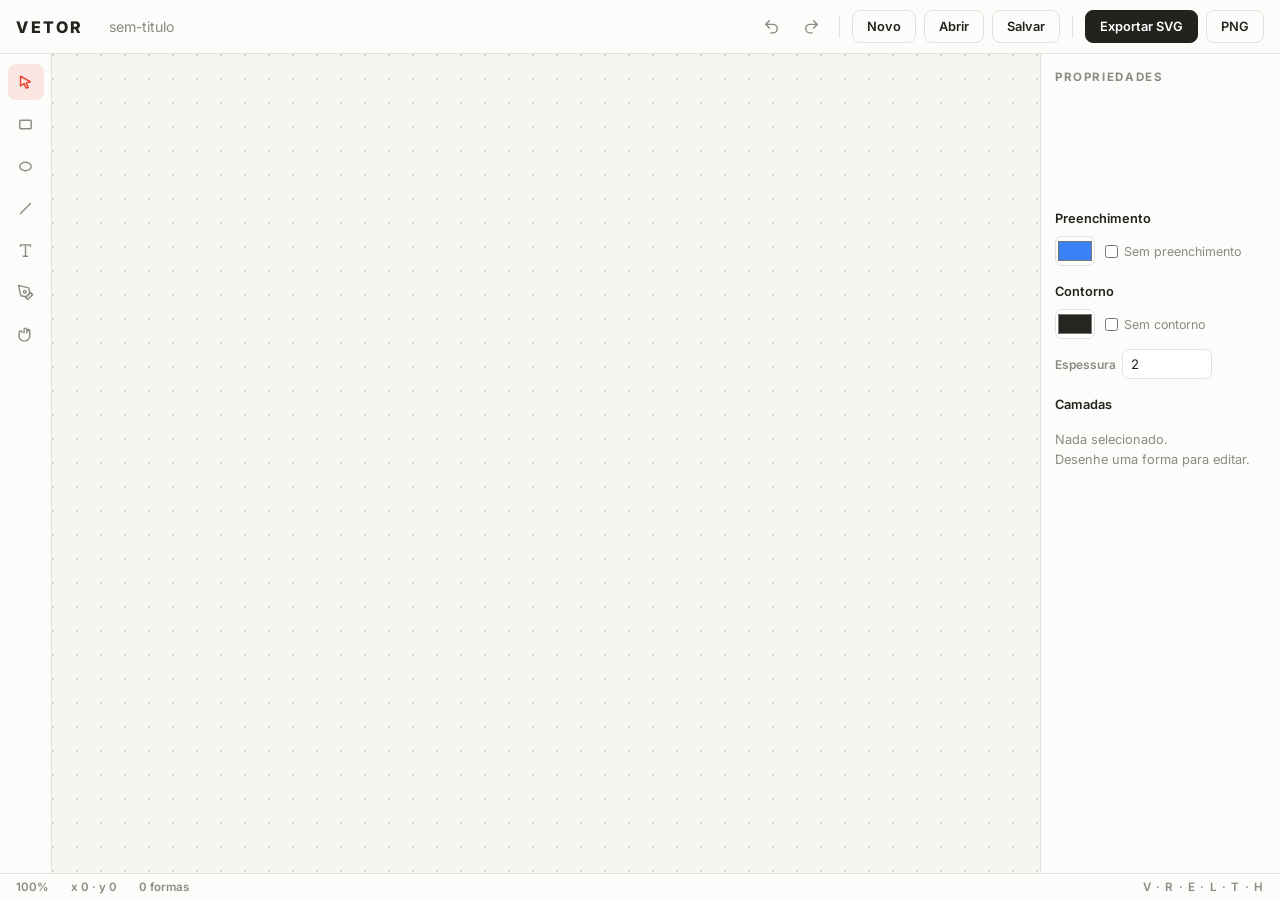
==== editor.html @ a3e9c53a "Vitrine no padrão ArtCraft + editor em editor.html - index.html vira showcase (HUD sticky 01/APP, ba" ====
<!DOCTYPE html>
<html lang="pt-BR">
<head>
    <meta charset="UTF-8">
    <meta name="viewport" content="width=device-width, initial-scale=1.0">
    <meta name="description" content="VETOR — Editor vetorial, direto no navegador. Formas, texto e cores em SVG, de graça.">
    <title>VETOR — Editor</title>
    <link href="https://fonts.googleapis.com/css2?family=Inter:wght@400;500;600;700;800&display=swap" rel="stylesheet">
    <link rel="icon" type="image/svg+xml" href="favicon.svg">
    <link rel="stylesheet" href="assets/css/styles.css">
</head>
<body>
    <header class="topbar">
        <a href="index.html" class="logo" id="logo_vetor" title="Voltar à vitrine">VETOR</a>
        <input type="text" id="nome_doc" class="nome-doc" value="sem-titulo" spellcheck="false" aria-label="Nome do arquivo">
        <div class="topbar-acoes">
            <button class="bt-ferr" id="bt_undo" title="Desfazer (Ctrl+Z)" aria-label="Desfazer">
                <svg viewBox="0 0 24 24" fill="none" stroke="currentColor" stroke-width="2" stroke-linecap="round" stroke-linejoin="round" aria-hidden="true"><path d="M9 14L4 9l5-5"/><path d="M4 9h10a6 6 0 0 1 0 12h-3"/></svg>
            </button>
            <button class="bt-ferr" id="bt_redo" title="Refazer (Ctrl+Y)" aria-label="Refazer">
                <svg viewBox="0 0 24 24" fill="none" stroke="currentColor" stroke-width="2" stroke-linecap="round" stroke-linejoin="round" aria-hidden="true"><path d="M15 14l5-5-5-5"/><path d="M20 9H10a6 6 0 0 0 0 12h3"/></svg>
            </button>
            <span class="sep"></span>
            <button class="bt-acao" id="bt_novo">Novo</button>
            <button class="bt-acao" id="bt_abrir">Abrir</button>
            <button class="bt-acao" id="bt_salvar">Salvar</button>
            <span class="sep"></span>
            <button class="bt-acao primario" id="bt_exportar_svg">Exportar SVG</button>
            <button class="bt-acao" id="bt_exportar_png">PNG</button>
        </div>
        <input type="file" id="abrir_arquivo" accept=".json,application/json" hidden>
    </header>

    <div class="corpo">
        <!-- Ferramentas -->
        <nav class="ferramentas" aria-label="Ferramentas de desenho">
            <button class="bt-ferr ativa" data-ferramenta="selecionar" title="Selecionar (V)">
                <svg viewBox="0 0 24 24" fill="none" stroke="currentColor" stroke-width="2" stroke-linejoin="round" aria-hidden="true"><path d="M5 3l14 8-6 1.5L16 19l-3 1-3-6.5L5 17V3z"/></svg>
            </button>
            <button class="bt-ferr" data-ferramenta="retangulo" title="Retângulo (R)">
                <svg viewBox="0 0 24 24" fill="none" stroke="currentColor" stroke-width="2" aria-hidden="true"><rect x="4" y="6" width="16" height="12" rx="1"/></svg>
            </button>
            <button class="bt-ferr" data-ferramenta="elipse" title="Elipse (E)">
                <svg viewBox="0 0 24 24" fill="none" stroke="currentColor" stroke-width="2" aria-hidden="true"><ellipse cx="12" cy="12" rx="8" ry="6"/></svg>
            </button>
            <button class="bt-ferr" data-ferramenta="linha" title="Linha (L)">
                <svg viewBox="0 0 24 24" fill="none" stroke="currentColor" stroke-width="2" stroke-linecap="round" aria-hidden="true"><path d="M5 19L19 5"/></svg>
            </button>
            <button class="bt-ferr" data-ferramenta="texto" title="Texto (T)">
                <svg viewBox="0 0 24 24" fill="none" stroke="currentColor" stroke-width="2" stroke-linecap="round" aria-hidden="true"><path d="M5 6V4h14v2M12 4v16M9 20h6"/></svg>
            </button>
            <button class="bt-ferr" data-ferramenta="caneta" title="Caneta (P) — cliques adicionam nós, Enter fecha, Esc cancela">
                <svg viewBox="0 0 24 24" fill="none" stroke="currentColor" stroke-width="2" stroke-linecap="round" stroke-linejoin="round" aria-hidden="true"><path d="M12 19l7-7 3 3-7 7-3-3z"/><path d="M18 13l-1.5-7.5L2 2l3.5 14.5L13 18l5-5z"/><circle cx="11" cy="11" r="2"/></svg>
            </button>
            <button class="bt-ferr" data-ferramenta="mao" title="Mover a tela (H) — ou arraste com o botão do meio">
                <svg viewBox="0 0 24 24" fill="none" stroke="currentColor" stroke-width="2" stroke-linecap="round" stroke-linejoin="round" aria-hidden="true"><path d="M18 11V7a2 2 0 0 0-4 0M10 10V5a2 2 0 1 1 4 0v5m0-2a2 2 0 0 1 4 0v6a7 7 0 0 1-7 7h-1a7 7 0 0 1-7-7V9a2 2 0 0 1 4 0"/></svg>
            </button>
        </nav>

        <!-- Área de desenho -->
        <div class="tela" id="tela">
            <svg id="mesa" xmlns="http://www.w3.org/2000/svg" aria-label="Mesa de desenho">
                <g id="conteudo"></g>
                <g id="overlay"></g>
            </svg>
        </div>

        <!-- Propriedades -->
        <aside class="painel" aria-label="Propriedades">
            <h2 class="painel-titulo">Propriedades</h2>

            <section class="painel-grupo" id="grp_posicao">
                <h3>Posição e tamanho</h3>
                <div class="grade2">
                    <label>X<input type="number" id="prop_x" step="1"></label>
                    <label>Y<input type="number" id="prop_y" step="1"></label>
                    <label>L<input type="number" id="prop_l" step="1" min="1"></label>
                    <label>A<input type="number" id="prop_a" step="1" min="1"></label>
                </div>
            </section>

            <section class="painel-grupo">
                <h3>Preenchimento</h3>
                <div class="cor-linha">
                    <input type="color" id="prop_fundo" value="#3b82f6" aria-label="Cor de preenchimento">
                    <label class="check"><input type="checkbox" id="prop_sem_fundo"> Sem preenchimento</label>
                </div>
            </section>

            <section class="painel-grupo">
                <h3>Contorno</h3>
                <div class="cor-linha">
                    <input type="color" id="prop_contorno" value="#26251f" aria-label="Cor do contorno">
                    <label class="check"><input type="checkbox" id="prop_sem_contorno"> Sem contorno</label>
                </div>
                <label class="mini">Espessura<input type="number" id="prop_espessura" value="2" min="0.5" step="0.5"></label>
            </section>

            <section class="painel-grupo" id="grp_texto" hidden>
                <h3>Texto</h3>
                <textarea id="prop_texto" rows="2" spellcheck="false" placeholder="Conteúdo do texto"></textarea>
                <label class="mini">Tamanho da fonte<input type="number" id="prop_fonte" value="24" min="4" step="1"></label>
            </section>

            <section class="painel-grupo">
                <h3>Camadas</h3>
                <ul class="camadas" id="lista_camadas"></ul>
                <div class="camadas-acoes" id="camadas_acoes" hidden>
                    <button class="bt-mini" data-ordem="fundo" title="Enviar para o fundo">⤓</button>
                    <button class="bt-mini" data-ordem="tras" title="Uma camada atrás">↓</button>
                    <button class="bt-mini" data-ordem="frente" title="Uma camada à frente">↑</button>
                    <button class="bt-mini" data-ordem="topo" title="Trazer para o topo">⤒</button>
                    <span class="sep2"></span>
                    <button class="bt-mini" id="bt_camada_visivel" title="Mostrar/ocultar">👁</button>
                    <button class="bt-mini" id="bt_camada_remover" title="Remover forma">🗑</button>
                </div>
            </section>

            <p class="painel-vazio" id="painel_vazio">Nada selecionado.<br>Desenhe uma forma para editar.</p>
        </aside>
    </div>

    <footer class="statusbar">
        <span id="st_zoom">100%</span>
        <span id="st_pos">x 0 · y 0</span>
        <span id="st_formas">0 formas</span>
        <span class="st-atalhos" title="Atalhos de ferramentas">V · R · E · L · T · H</span>
    </footer>

    <div class="toast" id="toast" role="status" aria-live="polite"></div>

    <script src="assets/js/editor.js"></script>
    <script src="assets/js/app.js"></script>
</body>
</html>
---- assets/css/styles.css ----
/* VETOR — estilos (light, minimalista, estilo VectorCraft) */
:root {
    --fundo: #f6f5f2;
    --painel: #fcfcfa;
    --borda: #e3e1db;
    --texto: #23221e;
    --texto-fraco: #8d8a82;
    --primario: #e8422d;
    --primario-suave: rgba(232, 66, 45, 0.12);
    --selecao: #2f7cf6;
    --sombra: 0 6px 24px rgba(35, 34, 30, 0.08);
    --fonte: 'Inter', system-ui, -apple-system, 'Segoe UI', Roboto, sans-serif;
}

* { margin: 0; padding: 0; box-sizing: border-box; }

body {
    font-family: var(--fonte);
    background: var(--fundo);
    color: var(--texto);
    overflow: hidden;
    height: 100vh;
    display: flex;
    flex-direction: column;
}

/* Topbar */
.topbar {
    display: flex;
    align-items: center;
    gap: 14px;
    padding: 10px 16px;
    background: var(--painel);
    border-bottom: 1px solid var(--borda);
}

.logo {
    font-weight: 800;
    letter-spacing: 0.16em;
    font-size: 1rem;
    color: var(--texto);
    text-decoration: none;
}

.nome-doc {
    font-family: var(--fonte);
    font-size: 0.88rem;
    color: var(--texto-fraco);
    background: transparent;
    border: 1px solid transparent;
    border-radius: 8px;
    padding: 6px 10px;
    width: 180px;
    transition: border-color 0.15s, color 0.15s;
}

.nome-doc:hover { border-color: var(--borda); }
.nome-doc:focus { outline: none; border-color: var(--selecao); color: var(--texto); }

.topbar-acoes {
    margin-left: auto;
    display: flex;
    align-items: center;
    gap: 8px;
}

.sep { width: 1px; height: 22px; background: var(--borda); margin: 0 4px; }

.bt-ferr {
    width: 32px;
    height: 32px;
    display: grid;
    place-items: center;
    background: transparent;
    border: 1px solid transparent;
    border-radius: 8px;
    color: var(--texto-fraco);
    cursor: pointer;
    transition: background 0.12s, color 0.12s;
}

.bt-ferr svg { width: 17px; height: 17px; }
.bt-ferr:hover { background: var(--fundo); color: var(--texto); }
.bt-ferr.ativa { background: var(--primario-suave); color: var(--primario); border-color: transparent; }

.bt-acao {
    font-family: var(--fonte);
    font-size: 0.8rem;
    font-weight: 600;
    padding: 8px 14px;
    background: transparent;
    border: 1px solid var(--borda);
    border-radius: 8px;
    color: var(--texto);
    cursor: pointer;
    transition: border-color 0.12s, background 0.12s;
}

.bt-acao:hover { border-color: var(--texto-fraco); }

.bt-acao.primario {
    background: var(--texto);
    border-color: var(--texto);
    color: #fff;
}

.bt-acao.primario:hover { background: #000; }

/* Corpo em 3 colunas */
.corpo {
    flex: 1;
    display: grid;
    grid-template-columns: 52px 1fr 240px;
    min-height: 0;
}

/* Trilho de ferramentas */
.ferramentas {
    background: var(--painel);
    border-right: 1px solid var(--borda);
    padding: 10px 8px;
    display: flex;
    flex-direction: column;
    gap: 6px;
    align-items: center;
}

.ferramentas .bt-ferr { width: 36px; height: 36px; }

/* Tela */
.tela {
    position: relative;
    overflow: hidden;
    background:
        radial-gradient(circle at 1px 1px, rgba(35, 34, 30, 0.14) 1px, transparent 0) 0 0/24px 24px,
        var(--fundo);
    cursor: default;
}

.tela.desenhando { cursor: crosshair; }
.tela.mao { cursor: grab; }
.tela.mao.arrastando { cursor: grabbing; }

#mesa {
    width: 100%;
    height: 100%;
    display: block;
    touch-action: none;
}

/* Painel de propriedades */
.painel {
    background: var(--painel);
    border-left: 1px solid var(--borda);
    padding: 16px 14px;
    overflow-y: auto;
}

.painel-titulo {
    font-size: 0.72rem;
    font-weight: 700;
    letter-spacing: 0.14em;
    text-transform: uppercase;
    color: var(--texto-fraco);
    margin-bottom: 16px;
}

.painel-grupo { margin-bottom: 18px; }

.painel-grupo h3 {
    font-size: 0.8rem;
    font-weight: 600;
    margin-bottom: 10px;
}

.grade2 {
    display: grid;
    grid-template-columns: 1fr 1fr;
    gap: 8px;
}

.grade2 label,
.mini {
    display: flex;
    align-items: center;
    gap: 6px;
    font-size: 0.75rem;
    font-weight: 600;
    color: var(--texto-fraco);
}

.grade2 input,
.mini input {
    font-family: var(--fonte);
    font-size: 0.82rem;
    color: var(--texto);
    background: #fff;
    border: 1px solid var(--borda);
    border-radius: 7px;
    padding: 6px 8px;
    width: 100%;
    outline: none;
}

.grade2 input:focus, .mini input:focus { border-color: var(--selecao); }

.cor-linha {
    display: flex;
    align-items: center;
    gap: 10px;
}

.cor-linha input[type="color"] {
    width: 40px;
    height: 30px;
    padding: 0;
    border: 1px solid var(--borda);
    border-radius: 7px;
    background: #fff;
    cursor: pointer;
}

.check {
    display: flex;
    align-items: center;
    gap: 6px;
    font-size: 0.78rem;
    color: var(--texto-fraco);
    cursor: pointer;
    white-space: nowrap;
}

.mini { margin-top: 10px; display: flex; }
.mini input { max-width: 90px; }

#prop_texto {
    font-family: var(--fonte);
    font-size: 0.85rem;
    width: 100%;
    border: 1px solid var(--borda);
    border-radius: 7px;
    padding: 8px;
    resize: vertical;
    outline: none;
    background: #fff;
    color: var(--texto);
}

#prop_texto:focus { border-color: var(--selecao); }

.painel-vazio {
    font-size: 0.8rem;
    color: var(--texto-fraco);
    line-height: 1.6;
}

/* Camadas */
.camadas {
    list-style: none;
    max-height: 220px;
    overflow-y: auto;
    border: 1px solid var(--borda);
    border-radius: 8px;
    background: #fff;
}

.camadas:empty { display: none; }

.camada {
    display: flex;
    align-items: center;
    gap: 8px;
    padding: 7px 10px;
    font-size: 0.8rem;
    cursor: pointer;
    border-bottom: 1px solid var(--borda);
    transition: background 0.1s;
}

.camada:last-child { border-bottom: none; }
.camada:hover { background: var(--fundo); }
.camada.ativa { background: var(--primario-suave); font-weight: 600; }

.camada-icone {
    width: 16px;
    height: 16px;
    flex: none;
    border-radius: 4px;
    border: 1px solid var(--borda);
}

.camada-nome {
    flex: 1;
    min-width: 0;
    overflow: hidden;
    text-overflow: ellipsis;
    white-space: nowrap;
}

.camada-olho {
    background: transparent;
    border: none;
    cursor: pointer;
    font-size: 0.8rem;
    opacity: 0.55;
    padding: 2px;
}

.camada-olho:hover { opacity: 1; }

.camada.oculta .camada-nome { opacity: 0.45; text-decoration: line-through; }

.camadas-acoes {
    display: flex;
    gap: 4px;
    align-items: center;
    margin-top: 8px;
}

.camadas-acoes[hidden] { display: none; }

.bt-mini {
    font-size: 0.8rem;
    width: 26px;
    height: 26px;
    display: grid;
    place-items: center;
    background: #fff;
    border: 1px solid var(--borda);
    border-radius: 6px;
    cursor: pointer;
    transition: border-color 0.12s, background 0.12s;
}

.bt-mini:hover { border-color: var(--texto-fraco); }

.sep2 { width: 1px; height: 18px; background: var(--borda); margin: 0 2px; }

/* Statusbar */
.statusbar {
    display: flex;
    gap: 22px;
    align-items: center;
    padding: 6px 16px;
    font-size: 0.72rem;
    font-weight: 600;
    color: var(--texto-fraco);
    background: var(--painel);
    border-top: 1px solid var(--borda);
}

.st-atalhos { margin-left: auto; letter-spacing: 0.1em; }

/* Toast */
.toast {
    position: fixed;
    bottom: 42px;
    left: 50%;
    transform: translateX(-50%) translateY(60px);
    background: var(--texto);
    color: #fff;
    font-size: 0.8rem;
    font-weight: 600;
    padding: 10px 18px;
    border-radius: 10px;
    opacity: 0;
    pointer-events: none;
    transition: transform 0.2s, opacity 0.2s;
    z-index: 100;
}

.toast.show { transform: translateX(-50%) translateY(0); opacity: 1; }

/* Responsivo */
@media (max-width: 860px) {
    .corpo { grid-template-columns: 52px 1fr; }
    .painel { display: none; }
}
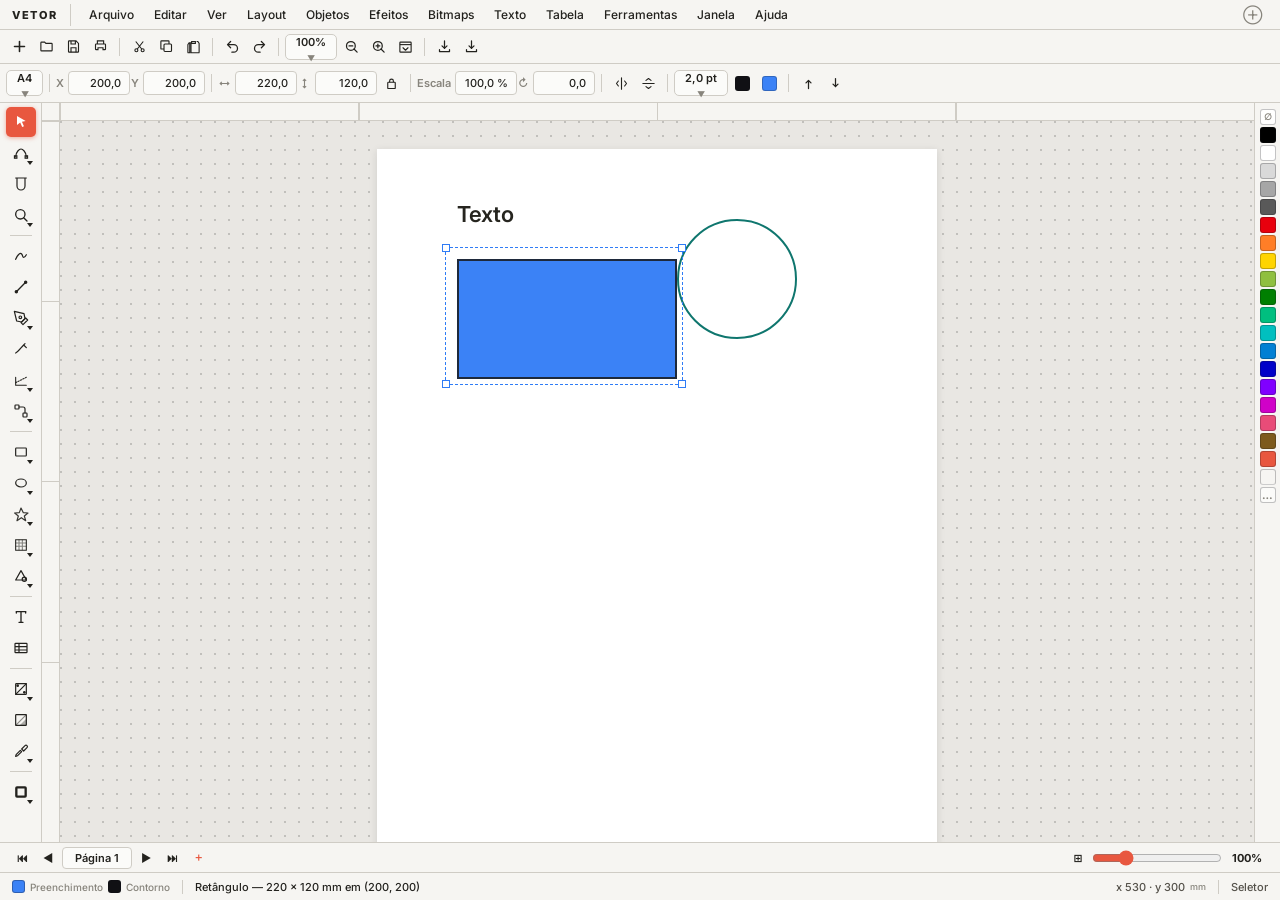
==== commit 8f42d9ee: "Editor com layout profissional estilo CorelDRAW (estático) - barra de menus completa (12 menus + qui" ====
--- a/editor.html
+++ b/editor.html
@@ -3,133 +3,187 @@
 <head>
     <meta charset="UTF-8">
     <meta name="viewport" content="width=device-width, initial-scale=1.0">
-    <meta name="description" content="VETOR — Editor vetorial, direto no navegador. Formas, texto e cores em SVG, de graça.">
+    <meta name="description" content="VETOR — Editor vetorial no navegador.">
     <title>VETOR — Editor</title>
     <link href="https://fonts.googleapis.com/css2?family=Inter:wght@400;500;600;700;800&display=swap" rel="stylesheet">
     <link rel="icon" type="image/svg+xml" href="favicon.svg">
     <link rel="stylesheet" href="assets/css/styles.css">
 </head>
 <body>
-    <header class="topbar">
-        <a href="index.html" class="logo" id="logo_vetor" title="Voltar à vitrine">VETOR</a>
-        <input type="text" id="nome_doc" class="nome-doc" value="sem-titulo" spellcheck="false" aria-label="Nome do arquivo">
-        <div class="topbar-acoes">
-            <button class="bt-ferr" id="bt_undo" title="Desfazer (Ctrl+Z)" aria-label="Desfazer">
-                <svg viewBox="0 0 24 24" fill="none" stroke="currentColor" stroke-width="2" stroke-linecap="round" stroke-linejoin="round" aria-hidden="true"><path d="M9 14L4 9l5-5"/><path d="M4 9h10a6 6 0 0 1 0 12h-3"/></svg>
-            </button>
-            <button class="bt-ferr" id="bt_redo" title="Refazer (Ctrl+Y)" aria-label="Refazer">
-                <svg viewBox="0 0 24 24" fill="none" stroke="currentColor" stroke-width="2" stroke-linecap="round" stroke-linejoin="round" aria-hidden="true"><path d="M15 14l5-5-5-5"/><path d="M20 9H10a6 6 0 0 0 0 12h3"/></svg>
-            </button>
-            <span class="sep"></span>
-            <button class="bt-acao" id="bt_novo">Novo</button>
-            <button class="bt-acao" id="bt_abrir">Abrir</button>
-            <button class="bt-acao" id="bt_salvar">Salvar</button>
-            <span class="sep"></span>
-            <button class="bt-acao primario" id="bt_exportar_svg">Exportar SVG</button>
-            <button class="bt-acao" id="bt_exportar_png">PNG</button>
-        </div>
-        <input type="file" id="abrir_arquivo" accept=".json,application/json" hidden>
-    </header>
 
-    <div class="corpo">
-        <!-- Ferramentas -->
-        <nav class="ferramentas" aria-label="Ferramentas de desenho">
-            <button class="bt-ferr ativa" data-ferramenta="selecionar" title="Selecionar (V)">
-                <svg viewBox="0 0 24 24" fill="none" stroke="currentColor" stroke-width="2" stroke-linejoin="round" aria-hidden="true"><path d="M5 3l14 8-6 1.5L16 19l-3 1-3-6.5L5 17V3z"/></svg>
-            </button>
-            <button class="bt-ferr" data-ferramenta="retangulo" title="Retângulo (R)">
-                <svg viewBox="0 0 24 24" fill="none" stroke="currentColor" stroke-width="2" aria-hidden="true"><rect x="4" y="6" width="16" height="12" rx="1"/></svg>
-            </button>
-            <button class="bt-ferr" data-ferramenta="elipse" title="Elipse (E)">
-                <svg viewBox="0 0 24 24" fill="none" stroke="currentColor" stroke-width="2" aria-hidden="true"><ellipse cx="12" cy="12" rx="8" ry="6"/></svg>
-            </button>
-            <button class="bt-ferr" data-ferramenta="linha" title="Linha (L)">
-                <svg viewBox="0 0 24 24" fill="none" stroke="currentColor" stroke-width="2" stroke-linecap="round" aria-hidden="true"><path d="M5 19L19 5"/></svg>
-            </button>
-            <button class="bt-ferr" data-ferramenta="texto" title="Texto (T)">
-                <svg viewBox="0 0 24 24" fill="none" stroke="currentColor" stroke-width="2" stroke-linecap="round" aria-hidden="true"><path d="M5 6V4h14v2M12 4v16M9 20h6"/></svg>
-            </button>
-            <button class="bt-ferr" data-ferramenta="caneta" title="Caneta (P) — cliques adicionam nós, Enter fecha, Esc cancela">
-                <svg viewBox="0 0 24 24" fill="none" stroke="currentColor" stroke-width="2" stroke-linecap="round" stroke-linejoin="round" aria-hidden="true"><path d="M12 19l7-7 3 3-7 7-3-3z"/><path d="M18 13l-1.5-7.5L2 2l3.5 14.5L13 18l5-5z"/><circle cx="11" cy="11" r="2"/></svg>
-            </button>
-            <button class="bt-ferr" data-ferramenta="mao" title="Mover a tela (H) — ou arraste com o botão do meio">
-                <svg viewBox="0 0 24 24" fill="none" stroke="currentColor" stroke-width="2" stroke-linecap="round" stroke-linejoin="round" aria-hidden="true"><path d="M18 11V7a2 2 0 0 0-4 0M10 10V5a2 2 0 1 1 4 0v5m0-2a2 2 0 0 1 4 0v6a7 7 0 0 1-7 7h-1a7 7 0 0 1-7-7V9a2 2 0 0 1 4 0"/></svg>
-            </button>
-        </nav>
+    <!-- ══════════ BARRA DE MENUS ══════════ -->
+    <nav class="barra-menus" role="menubar" aria-label="Menu principal">
+        <a class="marca-mini" href="index.html" title="Voltar à vitrine">VETOR</a>
+        <span class="menu-item">Arquivo</span>
+        <span class="menu-item">Editar</span>
+        <span class="menu-item">Ver</span>
+        <span class="menu-item">Layout</span>
+        <span class="menu-item">Objetos</span>
+        <span class="menu-item">Efeitos</span>
+        <span class="menu-item">Bitmaps</span>
+        <span class="menu-item">Texto</span>
+        <span class="menu-item">Tabela</span>
+        <span class="menu-item">Ferramentas</span>
+        <span class="menu-item">Janela</span>
+        <span class="menu-item">Ajuda</span>
+        <span class="menu-item atalho-global" title="Quick start">⊕</span>
+    </nav>
 
-        <!-- Área de desenho -->
-        <div class="tela" id="tela">
-            <svg id="mesa" xmlns="http://www.w3.org/2000/svg" aria-label="Mesa de desenho">
-                <g id="conteudo"></g>
-                <g id="overlay"></g>
-            </svg>
+    <!-- ══════════ BARRA PADRÃO + BARRA DE PROPRIEDADES ══════════ -->
+    <div class="barras-superiores">
+        <!-- Barra padrão -->
+        <div class="toolbar" role="toolbar" aria-label="Barra padrão">
+            <button class="tb" title="Novo (Ctrl+N)"><svg viewBox="0 0 24 24"><path d="M12 4v16M4 12h16" stroke="currentColor" stroke-width="2.5" fill="none" stroke-linecap="round"/></svg></button>
+            <button class="tb" title="Abrir (Ctrl+O)"><svg viewBox="0 0 24 24" fill="none" stroke="currentColor" stroke-width="1.8"><path d="M3 6a1 1 0 0 1 1-1h5l2 2h9a1 1 0 0 1 1 1v10a1 1 0 0 1-1 1H4a1 1 0 0 1-1-1V6z"/></svg></button>
+            <button class="tb" title="Salvar (Ctrl+S)"><svg viewBox="0 0 24 24" fill="none" stroke="currentColor" stroke-width="1.8"><path d="M5 3h11l4 4v13a1 1 0 0 1-1 1H5a1 1 0 0 1-1-1V4a1 1 0 0 1 1-1z"/><path d="M8 3v5h7V3M8 21v-7h8v7"/></svg></button>
+            <button class="tb" title="Imprimir (Ctrl+P)"><svg viewBox="0 0 24 24" fill="none" stroke="currentColor" stroke-width="1.8"><path d="M7 8V3h10v5M5 8h14a1 1 0 0 1 1 1v7a1 1 0 0 1-1 1h-3v-3H8v3H5a1 1 0 0 1-1-1V9a1 1 0 0 1 1-1z"/></svg></button>
+            <span class="tb-sep"></span>
+            <button class="tb" title="Recortar (Ctrl+X)"><svg viewBox="0 0 24 24" fill="none" stroke="currentColor" stroke-width="1.8"><circle cx="7" cy="18" r="2.4"/><circle cx="17" cy="18" r="2.4"/><path d="M8.5 16L18 4M15.5 16L6 4"/></svg></button>
+            <button class="tb" title="Copiar (Ctrl+C)"><svg viewBox="0 0 24 24" fill="none" stroke="currentColor" stroke-width="1.8"><rect x="8" y="8" width="12" height="12" rx="1.5"/><path d="M16 8V4a1 1 0 0 0-1-1H4a1 1 0 0 0-1 1v11a1 1 0 0 0 1 1h4"/></svg></button>
+            <button class="tb" title="Colar (Ctrl+V)"><svg viewBox="0 0 24 24" fill="none" stroke="currentColor" stroke-width="1.8"><path d="M9 4h6v3H9zM6 6h2v16h12a1 1 0 0 0 1-1V7l-2-3h-2M6 6v16H4a1 1 0 0 1-1-1V9l2-3z"/></svg></button>
+            <span class="tb-sep"></span>
+            <button class="tb" title="Desfazer (Ctrl+Z)"><svg viewBox="0 0 24 24" fill="none" stroke="currentColor" stroke-width="2" stroke-linecap="round" stroke-linejoin="round"><path d="M9 14L4 9l5-5M4 9h10a6 6 0 0 1 0 12h-3"/></svg></button>
+            <button class="tb" title="Refazer (Ctrl+Y)"><svg viewBox="0 0 24 24" fill="none" stroke="currentColor" stroke-width="2" stroke-linecap="round" stroke-linejoin="round"><path d="M15 14l5-5-5-5M20 9H10a6 6 0 0 0 0 12h3"/></svg></button>
+            <span class="tb-sep"></span>
+            <button class="tb tb-larga" title="Nível de zoom">100% <small>▼</small></button>
+            <button class="tb" title="Reduzir"><svg viewBox="0 0 24 24" fill="none" stroke="currentColor" stroke-width="2" stroke-linecap="round"><circle cx="11" cy="11" r="7"/><path d="M21 21l-5-5M8 11h6"/></svg></button>
+            <button class="tb" title="Ampliar"><svg viewBox="0 0 24 24" fill="none" stroke="currentColor" stroke-width="2" stroke-linecap="round"><circle cx="11" cy="11" r="7"/><path d="M21 21l-5-5M8 11h6M11 8v6"/></svg></button>
+            <button class="tb" title="Ajustar página na tela"><svg viewBox="0 0 24 24" fill="none" stroke="currentColor" stroke-width="1.8"><rect x="3" y="5" width="18" height="16" rx="1"/><path d="M3 9h18"/><path d="M8 14l4 4 4-4" stroke-linecap="round" stroke-linejoin="round"/></svg></button>
+            <span class="tb-sep"></span>
+            <button class="tb" title="Importar"><svg viewBox="0 0 24 24" fill="none" stroke="currentColor" stroke-width="2" stroke-linecap="round" stroke-linejoin="round"><path d="M12 3v12m0 0l-4-4m4 4l4-4M4 17v3h16v-3"/></svg></button>
+            <button class="tb" title="Exportar"><svg viewBox="0 0 24 24" fill="none" stroke="currentColor" stroke-width="2" stroke-linecap="round" stroke-linejoin="round"><path d="M12 15V3m0 12l-4-4m4 4l4-4M4 17v3h16v-3"/></svg></button>
         </div>
 
-        <!-- Propriedades -->
-        <aside class="painel" aria-label="Propriedades">
-            <h2 class="painel-titulo">Propriedades</h2>
-
-            <section class="painel-grupo" id="grp_posicao">
-                <h3>Posição e tamanho</h3>
-                <div class="grade2">
-                    <label>X<input type="number" id="prop_x" step="1"></label>
-                    <label>Y<input type="number" id="prop_y" step="1"></label>
-                    <label>L<input type="number" id="prop_l" step="1" min="1"></label>
-                    <label>A<input type="number" id="prop_a" step="1" min="1"></label>
-                </div>
-            </section>
-
-            <section class="painel-grupo">
-                <h3>Preenchimento</h3>
-                <div class="cor-linha">
-                    <input type="color" id="prop_fundo" value="#3b82f6" aria-label="Cor de preenchimento">
-                    <label class="check"><input type="checkbox" id="prop_sem_fundo"> Sem preenchimento</label>
-                </div>
-            </section>
-
-            <section class="painel-grupo">
-                <h3>Contorno</h3>
-                <div class="cor-linha">
-                    <input type="color" id="prop_contorno" value="#26251f" aria-label="Cor do contorno">
-                    <label class="check"><input type="checkbox" id="prop_sem_contorno"> Sem contorno</label>
-                </div>
-                <label class="mini">Espessura<input type="number" id="prop_espessura" value="2" min="0.5" step="0.5"></label>
-            </section>
-
-            <section class="painel-grupo" id="grp_texto" hidden>
-                <h3>Texto</h3>
-                <textarea id="prop_texto" rows="2" spellcheck="false" placeholder="Conteúdo do texto"></textarea>
-                <label class="mini">Tamanho da fonte<input type="number" id="prop_fonte" value="24" min="4" step="1"></label>
-            </section>
-
-            <section class="painel-grupo">
-                <h3>Camadas</h3>
-                <ul class="camadas" id="lista_camadas"></ul>
-                <div class="camadas-acoes" id="camadas_acoes" hidden>
-                    <button class="bt-mini" data-ordem="fundo" title="Enviar para o fundo">⤓</button>
-                    <button class="bt-mini" data-ordem="tras" title="Uma camada atrás">↓</button>
-                    <button class="bt-mini" data-ordem="frente" title="Uma camada à frente">↑</button>
-                    <button class="bt-mini" data-ordem="topo" title="Trazer para o topo">⤒</button>
-                    <span class="sep2"></span>
-                    <button class="bt-mini" id="bt_camada_visivel" title="Mostrar/ocultar">👁</button>
-                    <button class="bt-mini" id="bt_camada_remover" title="Remover forma">🗑</button>
-                </div>
-            </section>
-
-            <p class="painel-vazio" id="painel_vazio">Nada selecionado.<br>Desenhe uma forma para editar.</p>
-        </aside>
+        <!-- Barra de propriedades (ferramenta Seletor) -->
+        <div class="toolbar propriedades" role="toolbar" aria-label="Barra de propriedades">
+            <button class="tb tb-larga" title="Tamanho da página">A4 <small>▼</small></button>
+            <span class="tb-sep"></span>
+            <label class="tb-campo" title="Posição X">X <input type="text" value="200,0" tabindex="-1"></label>
+            <label class="tb-campo" title="Posição Y">Y <input type="text" value="200,0" tabindex="-1"></label>
+            <span class="tb-sep"></span>
+            <label class="tb-campo" title="Largura"><svg class="mini-ico" viewBox="0 0 24 24" fill="none" stroke="currentColor" stroke-width="2"><path d="M4 12h16M7 9l-3 3 3 3M17 9l3 3-3 3"/></svg> <input type="text" value="220,0" tabindex="-1"></label>
+            <label class="tb-campo" title="Altura"><svg class="mini-ico" viewBox="0 0 24 24" fill="none" stroke="currentColor" stroke-width="2"><path d="M12 4v16M9 7l3-3 3 3M9 17l3 3 3-3"/></svg> <input type="text" value="120,0" tabindex="-1"></label>
+            <button class="tb" title="Travar proporção"><svg viewBox="0 0 24 24" fill="none" stroke="currentColor" stroke-width="1.8"><rect x="6" y="10" width="12" height="10" rx="1"/><path d="M9 10V8a3 3 0 0 1 6 0v2"/></svg></button>
+            <span class="tb-sep"></span>
+            <label class="tb-campo" title="Escala">Escala <input type="text" value="100,0 %" tabindex="-1"></label>
+            <label class="tb-campo" title="Rotação">↻ <input type="text" value="0,0" tabindex="-1"></label>
+            <span class="tb-sep"></span>
+            <button class="tb" title="Espelhar horizontalmente"><svg viewBox="0 0 24 24" fill="none" stroke="currentColor" stroke-width="1.8"><path d="M12 3v18" stroke-linecap="round"/><path d="M7 8L4 12l3 4M17 8l3 4-3 4" stroke-linecap="round" stroke-linejoin="round"/></svg></button>
+            <button class="tb" title="Espelhar verticalmente"><svg viewBox="0 0 24 24" fill="none" stroke="currentColor" stroke-width="1.8" style="transform:rotate(90deg)"><path d="M12 3v18" stroke-linecap="round"/><path d="M7 8L4 12l3 4M17 8l3 4-3 4" stroke-linecap="round" stroke-linejoin="round"/></svg></button>
+            <span class="tb-sep"></span>
+            <button class="tb tb-larga" title="Espessura do contorno">2,0 pt <small>▼</small></button>
+            <button class="tb" title="Cor do contorno"><span class="swatch" style="background:#101014"></span></button>
+            <button class="tb" title="Cor de preenchimento"><span class="swatch" style="background:#3b82f6"></span></button>
+            <span class="tb-sep"></span>
+            <button class="tb" title="Enviar para frente"><svg viewBox="0 0 24 24" fill="none" stroke="currentColor" stroke-width="2" stroke-linecap="round"><path d="M12 20V7m0 0l-4 4m4-4l4 4"/></svg></button>
+            <button class="tb" title="Enviar para trás"><svg viewBox="0 0 24 24" fill="none" stroke="currentColor" stroke-width="2" stroke-linecap="round"><path d="M12 4v13m0 0l-4-4m4 4l4-4"/></svg></button>
+        </div>
     </div>
 
-    <footer class="statusbar">
-        <span id="st_zoom">100%</span>
-        <span id="st_pos">x 0 · y 0</span>
-        <span id="st_formas">0 formas</span>
-        <span class="st-atalhos" title="Atalhos de ferramentas">V · R · E · L · T · H</span>
-    </footer>
+    <!-- ══════════ CORPO: TOOLBOX / SUPERFÍCIE / PALETA ══════════ -->
+    <div class="corpo-corel">
 
-    <div class="toast" id="toast" role="status" aria-live="polite"></div>
+        <!-- Toolbox vertical -->
+        <div class="toolbox" role="toolbar" aria-label="Caixa de ferramentas">
+            <button class="tx ativa" title="Seletor (V)"><svg viewBox="0 0 24 24" fill="currentColor"><path d="M6 3l13 7.5-5.6 1.2 3 6.6-2.6 1.2-3-6.7L6 16.6z"/></svg></button>
+            <button class="tx" title="Forma (F10) — editar nós"><svg viewBox="0 0 24 24" fill="none" stroke="currentColor" stroke-width="1.8"><path d="M4 18C4 10 10 6 12 6s8 4 8 12" stroke-linecap="round"/><rect x="2.2" y="16.2" width="3.6" height="3.6"/><rect x="18.2" y="16.2" width="3.6" height="3.6"/></svg><i class="fly"></i></button>
+            <button class="tx" title="Cortar (C)"><svg viewBox="0 0 24 24" fill="none" stroke="currentColor" stroke-width="1.8"><path d="M6 3v12a6 6 0 0 0 12 0V3M4 3h8M12 3h8" stroke-linecap="round"/></svg></button>
+            <button class="tx" title="Zoom (Z)"><svg viewBox="0 0 24 24" fill="none" stroke="currentColor" stroke-width="2" stroke-linecap="round"><circle cx="11" cy="11" r="7"/><path d="M21 21l-5-5"/></svg><i class="fly"></i></button>
+            <span class="tx-sep"></span>
+            <button class="tx" title="Mão livre"><svg viewBox="0 0 24 24" fill="none" stroke="currentColor" stroke-width="1.8"><path d="M4 17c3-8 7-10 9-8s1 5 3 5 3-2 4-4" stroke-linecap="round"/></svg></button>
+            <button class="tx" title="Linha de 2 pontos"><svg viewBox="0 0 24 24" stroke="currentColor" stroke-width="2" stroke-linecap="round"><path d="M5 19L19 5"/><circle cx="5" cy="19" r="1.6" fill="currentColor"/><circle cx="19" cy="5" r="1.6" fill="currentColor"/></svg></button>
+            <button class="tx" title="Caneta Bézier"><svg viewBox="0 0 24 24" fill="none" stroke="currentColor" stroke-width="1.8" stroke-linecap="round" stroke-linejoin="round"><path d="M12 19l7-7 3 3-7 7z"/><path d="M18 13l-1.5-7.5L2 2l3.5 14.5L13 18z"/><circle cx="11" cy="11" r="2"/></svg><i class="fly"></i></button>
+            <button class="tx" title="Mídia artística"><svg viewBox="0 0 24 24" fill="none" stroke="currentColor" stroke-width="1.8" stroke-linecap="round"><path d="M4 18c4-2 8-8 12-12m0 0l4 4M16 6l2-2"/></svg></button>
+            <button class="tx" title="Cotas"><svg viewBox="0 0 24 24" fill="none" stroke="currentColor" stroke-width="1.6" stroke-linecap="round"><path d="M4 8v12h16"/><path d="M4 16l16-8" stroke-dasharray="2 2"/></svg><i class="fly"></i></button>
+            <button class="tx" title="Conectores"><svg viewBox="0 0 24 24" fill="none" stroke="currentColor" stroke-width="1.8"><rect x="3" y="3" width="6" height="6" rx="1"/><rect x="15" y="15" width="6" height="6" rx="1"/><path d="M9 6h6a3 3 0 0 1 3 3v6" stroke-linecap="round"/></svg><i class="fly"></i></button>
+            <span class="tx-sep"></span>
+            <button class="tx" title="Retângulo (F6)"><svg viewBox="0 0 24 24" fill="none" stroke="currentColor" stroke-width="1.8"><rect x="4" y="6" width="16" height="12" rx="1"/></svg><i class="fly"></i></button>
+            <button class="tx" title="Elipse (F7)"><svg viewBox="0 0 24 24" fill="none" stroke="currentColor" stroke-width="1.8"><ellipse cx="12" cy="12" rx="8" ry="6"/></svg><i class="fly"></i></button>
+            <button class="tx" title="Polígono (Y)"><svg viewBox="0 0 24 24" fill="none" stroke="currentColor" stroke-width="1.8" stroke-linejoin="round"><path d="M12 3l3.5 7 7 .5-5.5 4.5 2 7-6.5-4.5L6 22l2-7-5.5-4.5 7-.5z" opacity=".9"/></svg><i class="fly"></i></button>
+            <button class="tx" title="Grade (A)"><svg viewBox="0 0 24 24" fill="none" stroke="currentColor" stroke-width="1.6"><path d="M4 4h16v16H4z"/><path d="M4 9h16M4 14h16M9 4v16M14 4v16" opacity=".55"/></svg><i class="fly"></i></button>
+            <button class="tx" title="Formas básicas"><svg viewBox="0 0 24 24" fill="none" stroke="currentColor" stroke-width="1.8" stroke-linejoin="round"><path d="M4 18L12 4l8 14z"/><circle cx="17" cy="17" r="3.2"/></svg><i class="fly"></i></button>
+            <span class="tx-sep"></span>
+            <button class="tx" title="Texto (F8)"><svg viewBox="0 0 24 24" fill="none" stroke="currentColor" stroke-width="2" stroke-linecap="round"><path d="M5 6V4h14v2M12 4v16M9 20h6"/></svg></button>
+            <button class="tx" title="Tabela"><svg viewBox="0 0 24 24" fill="none" stroke="currentColor" stroke-width="1.8"><rect x="3" y="5" width="18" height="14" rx="1"/><path d="M3 10h18M3 15h18M9 5v14"/></svg></button>
+            <span class="tx-sep"></span>
+            <button class="tx" title="Preenchimento interativo (G)"><svg viewBox="0 0 24 24" fill="none" stroke="currentColor" stroke-width="1.8"><rect x="4" y="4" width="16" height="16" rx="1"/><path d="M4 20L20 4" stroke-linecap="round"/><circle cx="17" cy="17" r="2" fill="currentColor" stroke="none"/><circle cx="7" cy="7" r="2" fill="currentColor" stroke="none"/></svg><i class="fly"></i></button>
+            <button class="tx" title="Transparência interativa"><svg viewBox="0 0 24 24" fill="none" stroke="currentColor" stroke-width="1.8"><rect x="4" y="4" width="16" height="16" rx="1"/><path d="M4 20L20 4" stroke-linecap="round" opacity=".5"/><path d="M10 20l10-10v10z" fill="currentColor" opacity=".35" stroke="none"/></svg></button>
+            <button class="tx" title="Conta-gotas (I)"><svg viewBox="0 0 24 24" fill="none" stroke="currentColor" stroke-width="1.8" stroke-linecap="round" stroke-linejoin="round"><path d="M13 9l3 3 5-5a2.1 2.1 0 0 0-3-3l-5 5z"/><path d="M11 11l-6 6a2 2 0 0 0-.5.9L4 20l2.1-.5a2 2 0 0 0 .9-.5l6-6z"/></svg><i class="fly"></i></button>
+            <span class="tx-sep"></span>
+            <button class="tx" title="Contorno (F12)"><svg viewBox="0 0 24 24" fill="none" stroke="currentColor" stroke-width="1.8"><rect x="5" y="5" width="14" height="14" rx="1" stroke-width="3.5"/></svg><i class="fly"></i></button>
+        </div>
 
-    <script src="assets/js/editor.js"></script>
-    <script src="assets/js/app.js"></script>
+        <!-- Superfície com réguas e página -->
+        <div class="superficie">
+            <div class="canto-regua"></div>
+            <div class="regua regua-h"></div>
+            <div class="regua regua-v"></div>
+            <div class="cena">
+                <div class="papel">
+                    <div class="lp" style="left:80px;top:110px;width:220px;height:120px;background:#3b82f6;border:2px solid #1e293b"></div>
+                    <div class="lp" style="left:300px;top:70px;width:120px;height:120px;background:transparent;border:2px solid #0f766e;border-radius:50%"></div>
+                    <span class="lp" style="left:80px;top:52px;font:600 22px Inter;color:#26251f">Texto</span>
+                    <div class="marcador-selecao">
+                        <span class="ms-a" style="left:-4px;top:-4px"></span><span class="ms-a" style="right:-4px;top:-4px"></span>
+                        <span class="ms-a" style="left:-4px;bottom:-4px"></span><span class="ms-a" style="right:-4px;bottom:-4px"></span>
+                    </div>
+                </div>
+            </div>
+        </div>
+
+        <!-- Paleta de cores vertical -->
+        <div class="paleta" role="toolbar" aria-label="Paleta de cores">
+            <button class="pc pc-none" title="Sem cor"><s>∅</s></button>
+            <button class="pc" style="background:#000" title="Preto"></button>
+            <button class="pc" style="background:#fff" title="Branco"></button>
+            <button class="pc" style="background:#d9d9d9" title="10% preto"></button>
+            <button class="pc" style="background:#a6a6a6" title="30% preto"></button>
+            <button class="pc" style="background:#595959" title="60% preto"></button>
+            <button class="pc" style="background:#e8000d" title="Vermelho"></button>
+            <button class="pc" style="background:#ff7e27" title="Laranja"></button>
+            <button class="pc" style="background:#ffd400" title="Amarelo"></button>
+            <button class="pc" style="background:#8fbf3f" title="Amarelo-esverdeado"></button>
+            <button class="pc" style="background:#007f01" title="Verde"></button>
+            <button class="pc" style="background:#00bf7f" title="Verde-ciano"></button>
+            <button class="pc" style="background:#01bfbf" title="Ciano"></button>
+            <button class="pc" style="background:#017fd3" title="Azul-ciano"></button>
+            <button class="pc" style="background:#0001c8" title="Azul"></button>
+            <button class="pc" style="background:#8000ff" title="Violeta"></button>
+            <button class="pc" style="background:#d001c8" title="Magenta"></button>
+            <button class="pc" style="background:#e84c78" title="Magenta-rosado"></button>
+            <button class="pc" style="background:#7d5a1c" title="Marrom"></button>
+            <button class="pc" style="background:#e8573f" title="Terracota"></button>
+            <button class="pc" style="background:#f6f5f2;border-bottom:1px solid #ccc" title="Isopor"></button>
+            <button class="pc pc-exp" title="Paleta expandida">…</button>
+        </div>
+    </div>
+
+    <!-- ══════════ NAVEGADOR DE DOCUMENTO ══════════ -->
+    <div class="navigator" role="toolbar" aria-label="Navegador de documento">
+        <button class="nv" title="Primeira página">⏮</button>
+        <button class="nv" title="Página anterior">◀</button>
+        <button class="nv nv-aba" title="Página 1">Página 1</button>
+        <button class="nv" title="Próxima página">▶</button>
+        <button class="nv" title="Última página">⏭</button>
+        <button class="nv nv-add" title="Adicionar página">＋</button>
+        <span class="nv-linha"></span>
+        <button class="nv" title="Ajustar página na tela">⊞</button>
+        <input type="range" class="nv-zoom" min="10" max="400" value="100" tabindex="-1" aria-label="Zoom">
+        <button class="nv nv-pct" title="Nível de zoom">100%</button>
+    </div>
+
+    <!-- ══════════ BARRA DE STATUS ══════════ -->
+    <div class="statusbar" role="status">
+        <span class="st-grupo" title="Cores ativas">
+            <span class="swatch-grande" style="background:#3b82f6"></span><span class="st-rotulo">Preenchimento</span>
+            <span class="swatch-grande" style="background:#101014"></span><span class="st-rotulo">Contorno</span>
+        </span>
+        <span class="st-sep"></span>
+        <span class="st-grupo st-info" title="Objeto selecionado">Retângulo — 220 × 120 mm em (200, 200)</span>
+        <span class="st-cresce"></span>
+        <span class="st-grupo" title="Coordenadas do cursor">x 530 · y 300 <small>mm</small></span>
+        <span class="st-sep"></span>
+        <span class="st-grupo" title="Ferramenta ativa">Seletor</span>
+    </div>
 </body>
 </html>
--- a/assets/css/styles.css
+++ b/assets/css/styles.css
@@ -1,14 +1,15 @@
-/* VETOR — estilos (light, minimalista, estilo VectorCraft) */
+/* VETOR — editor (layout profissional estilo CorelDRAW) */
 :root {
-    --fundo: #f6f5f2;
-    --painel: #fcfcfa;
-    --borda: #e3e1db;
-    --texto: #23221e;
-    --texto-fraco: #8d8a82;
-    --primario: #e8422d;
-    --primario-suave: rgba(232, 66, 45, 0.12);
+    --fundo: #e9e7e3;
+    --painel: #f6f5f2;
+    --painel-2: #fbfbf9;
+    --borda: #cfccc5;
+    --borda-forte: #b3afa7;
+    --tinta: #23221e;
+    --tinta-fraca: #87847c;
+    --acento: #e8573f;
     --selecao: #2f7cf6;
-    --sombra: 0 6px 24px rgba(35, 34, 30, 0.08);
+    --sombra: 0 2px 8px rgba(35, 34, 30, 0.12);
     --fonte: 'Inter', system-ui, -apple-system, 'Segoe UI', Roboto, sans-serif;
 }
 
@@ -17,352 +18,423 @@
 body {
     font-family: var(--fonte);
     background: var(--fundo);
-    color: var(--texto);
+    color: var(--tinta);
+    height: 100vh;
     overflow: hidden;
-    height: 100vh;
     display: flex;
     flex-direction: column;
-}
-
-/* Topbar */
-.topbar {
-    display: flex;
-    align-items: center;
-    gap: 14px;
-    padding: 10px 16px;
+    font-size: 12px;
+    user-select: none;
+}
+
+a { color: inherit; text-decoration: none; }
+
+/* ═══ Barra de menus ═══ */
+.barra-menus {
+    display: flex;
+    align-items: center;
+    height: 30px;
     background: var(--painel);
     border-bottom: 1px solid var(--borda);
-}
-
-.logo {
+    padding: 0 8px;
+    gap: 0;
+    flex: none;
+}
+
+.marca-mini {
     font-weight: 800;
-    letter-spacing: 0.16em;
-    font-size: 1rem;
-    color: var(--texto);
-    text-decoration: none;
-}
-
-.nome-doc {
-    font-family: var(--fonte);
-    font-size: 0.88rem;
-    color: var(--texto-fraco);
+    letter-spacing: 0.14em;
+    font-size: 11px;
+    padding: 4px 12px 4px 4px;
+    margin-right: 8px;
+    border-right: 1px solid var(--borda);
+}
+
+.menu-item {
+    font-size: 12px;
+    font-weight: 500;
+    padding: 5px 10px;
+    border-radius: 5px;
+    cursor: default;
+    transition: background 0.1s;
+}
+
+.menu-item:hover { background: rgba(16, 16, 20, 0.08); }
+
+.atalho-global { margin-left: auto; font-size: 14px; color: var(--tinta-fraca); }
+
+/* ═══ Barras superiores (padrão + propriedades) ═══ */
+.barras-superiores {
+    flex: none;
+    background: var(--painel);
+    border-bottom: 1px solid var(--borda);
+}
+
+.toolbar {
+    display: flex;
+    align-items: center;
+    height: 34px;
+    padding: 0 6px;
+    gap: 1px;
+    border-bottom: 1px solid var(--borda);
+    overflow-x: auto;
+    overflow-y: hidden;
+    scrollbar-width: none;
+}
+
+.toolbar::-webkit-scrollbar { display: none; }
+.toolbar:last-child { border-bottom: none; }
+
+.toolbar.propriedades { height: 38px; }
+
+/* Botões de toolbar */
+.tb {
+    width: 26px;
+    height: 26px;
+    flex: none;
+    display: grid;
+    place-items: center;
     background: transparent;
-    border: 1px solid transparent;
-    border-radius: 8px;
-    padding: 6px 10px;
-    width: 180px;
-    transition: border-color 0.15s, color 0.15s;
-}
-
-.nome-doc:hover { border-color: var(--borda); }
-.nome-doc:focus { outline: none; border-color: var(--selecao); color: var(--texto); }
-
-.topbar-acoes {
-    margin-left: auto;
-    display: flex;
-    align-items: center;
-    gap: 8px;
-}
-
-.sep { width: 1px; height: 22px; background: var(--borda); margin: 0 4px; }
-
-.bt-ferr {
-    width: 32px;
-    height: 32px;
+    border: none;
+    border-radius: 5px;
+    color: var(--tinta);
+    cursor: pointer;
+    font: 600 11px var(--fonte);
+    transition: background 0.1s;
+}
+
+.tb:hover { background: rgba(16, 16, 20, 0.08); }
+.tb svg { width: 15px; height: 15px; }
+
+.tb-larga {
+    width: auto;
+    padding: 0 10px;
+    gap: 4px;
+    justify-content: flex-start;
+    border: 1px solid var(--borda);
+    background: var(--painel-2);
+}
+
+.tb-larga:hover { background: #fff; }
+.tb-larga small { font-size: 8px; color: var(--tinta-fraca); }
+
+.tb-sep { width: 1px; height: 18px; background: var(--borda); margin: 0 5px; flex: none; }
+
+/* Campos da barra de propriedades */
+.tb-campo {
+    display: inline-flex;
+    align-items: center;
+    gap: 4px;
+    font: 600 11px var(--fonte);
+    color: var(--tinta-fraca);
+    flex: none;
+}
+
+.tb-campo input {
+    font: 500 11px var(--fonte);
+    color: var(--tinta);
+    background: var(--painel-2);
+    border: 1px solid var(--borda);
+    border-radius: 4px;
+    padding: 4px 8px;
+    width: 62px;
+    text-align: right;
+    outline: none;
+}
+
+.tb-campo input:focus { border-color: var(--selecao); background: #fff; }
+
+.mini-ico { width: 13px; height: 13px; color: var(--tinta-fraca); }
+
+/* Amostras de cor */
+.swatch {
+    display: block;
+    width: 15px;
+    height: 15px;
+    border-radius: 3px;
+    border: 1px solid rgba(16, 16, 20, 0.25);
+}
+
+/* ═══ Corpo em 3 colunas ═══ */
+.corpo-corel {
+    flex: 1;
+    display: grid;
+    grid-template-columns: 42px 1fr 26px;
+    min-height: 0;
+}
+
+/* Toolbox */
+.toolbox {
+    background: var(--painel);
+    border-right: 1px solid var(--borda);
+    padding: 4px 5px;
+    display: flex;
+    flex-direction: column;
+    align-items: center;
+    gap: 1px;
+    overflow-y: auto;
+    scrollbar-width: none;
+}
+
+.toolbox::-webkit-scrollbar { display: none; }
+
+.tx {
+    width: 30px;
+    height: 30px;
+    flex: none;
     display: grid;
     place-items: center;
     background: transparent;
-    border: 1px solid transparent;
-    border-radius: 8px;
-    color: var(--texto-fraco);
+    border: none;
+    border-radius: 5px;
+    color: var(--tinta);
     cursor: pointer;
-    transition: background 0.12s, color 0.12s;
-}
-
-.bt-ferr svg { width: 17px; height: 17px; }
-.bt-ferr:hover { background: var(--fundo); color: var(--texto); }
-.bt-ferr.ativa { background: var(--primario-suave); color: var(--primario); border-color: transparent; }
-
-.bt-acao {
-    font-family: var(--fonte);
-    font-size: 0.8rem;
-    font-weight: 600;
-    padding: 8px 14px;
-    background: transparent;
-    border: 1px solid var(--borda);
-    border-radius: 8px;
-    color: var(--texto);
-    cursor: pointer;
-    transition: border-color 0.12s, background 0.12s;
-}
-
-.bt-acao:hover { border-color: var(--texto-fraco); }
-
-.bt-acao.primario {
-    background: var(--texto);
-    border-color: var(--texto);
+    position: relative;
+    transition: background 0.1s;
+}
+
+.tx:hover { background: rgba(16, 16, 20, 0.08); }
+
+.tx.ativa {
+    background: var(--acento);
     color: #fff;
-}
-
-.bt-acao.primario:hover { background: #000; }
-
-/* Corpo em 3 colunas */
-.corpo {
-    flex: 1;
-    display: grid;
-    grid-template-columns: 52px 1fr 240px;
+    box-shadow: 0 1px 4px rgba(232, 87, 63, 0.5);
+}
+
+.tx svg { width: 16px; height: 16px; }
+
+/* Setinha de flyout */
+.tx .fly {
+    position: absolute;
+    right: 3px;
+    bottom: 3px;
+    width: 0;
+    height: 0;
+    border-left: 3.5px solid transparent;
+    border-right: 3.5px solid transparent;
+    border-top: 4px solid currentColor;
+}
+
+.tx-sep { width: 22px; height: 1px; background: var(--borda); margin: 4px 0; flex: none; }
+
+/* ═══ Superfície ═══ */
+.superficie {
+    position: relative;
+    min-width: 0;
     min-height: 0;
-}
-
-/* Trilho de ferramentas */
-.ferramentas {
+    overflow: hidden;
+}
+
+/* Réguas */
+.canto-regua {
+    position: absolute;
+    left: 0;
+    top: 0;
+    width: 18px;
+    height: 18px;
     background: var(--painel);
     border-right: 1px solid var(--borda);
-    padding: 10px 8px;
+    border-bottom: 1px solid var(--borda);
+    z-index: 3;
+}
+
+.regua {
+    position: absolute;
+    background: var(--painel);
+    z-index: 2;
+}
+
+.regua-h {
+    left: 18px;
+    right: 0;
+    top: 0;
+    height: 18px;
+    border-bottom: 1px solid var(--borda);
+    background-image:
+        repeating-linear-gradient(to right, var(--borda) 0 1px, transparent 1px 25%);
+}
+
+.regua-v {
+    left: 0;
+    top: 18px;
+    bottom: 0;
+    width: 18px;
+    border-right: 1px solid var(--borda);
+    background-image:
+        repeating-linear-gradient(to bottom, var(--borda) 0 1px, transparent 1px 25%);
+}
+
+/* Cenário com papel */
+.cena {
+    position: absolute;
+    left: 18px;
+    top: 18px;
+    right: 0;
+    bottom: 0;
+    overflow: auto;
+    background:
+        radial-gradient(circle at 1px 1px, rgba(35, 34, 30, 0.2) 1px, transparent 0) 0 0 / 14px 14px,
+        var(--fundo);
+    display: grid;
+    place-items: center;
+}
+
+.papel {
+    position: relative;
+    width: 560px;
+    height: 720px;
+    background: #fff;
+    box-shadow: var(--sombra);
+    margin: 28px;
+}
+
+/* Formas fictícias de conteúdo */
+.lp { position: absolute; }
+
+.marcador-selecao {
+    position: absolute;
+    left: 68px;
+    top: 98px;
+    width: 238px;
+    height: 138px;
+    border: 1px dashed var(--selecao);
+    pointer-events: none;
+}
+
+.ms-a {
+    position: absolute;
+    width: 8px;
+    height: 8px;
+    background: #fff;
+    border: 1.5px solid var(--selecao);
+}
+
+/* ═══ Paleta vertical ═══ */
+.paleta {
+    background: var(--painel);
+    border-left: 1px solid var(--borda);
+    padding: 6px 4px;
     display: flex;
     flex-direction: column;
-    gap: 6px;
-    align-items: center;
-}
-
-.ferramentas .bt-ferr { width: 36px; height: 36px; }
-
-/* Tela */
-.tela {
-    position: relative;
-    overflow: hidden;
-    background:
-        radial-gradient(circle at 1px 1px, rgba(35, 34, 30, 0.14) 1px, transparent 0) 0 0/24px 24px,
-        var(--fundo);
-    cursor: default;
-}
-
-.tela.desenhando { cursor: crosshair; }
-.tela.mao { cursor: grab; }
-.tela.mao.arrastando { cursor: grabbing; }
-
-#mesa {
-    width: 100%;
-    height: 100%;
-    display: block;
-    touch-action: none;
-}
-
-/* Painel de propriedades */
-.painel {
-    background: var(--painel);
-    border-left: 1px solid var(--borda);
-    padding: 16px 14px;
+    align-items: center;
+    gap: 2px;
     overflow-y: auto;
-}
-
-.painel-titulo {
-    font-size: 0.72rem;
-    font-weight: 700;
-    letter-spacing: 0.14em;
-    text-transform: uppercase;
-    color: var(--texto-fraco);
-    margin-bottom: 16px;
-}
-
-.painel-grupo { margin-bottom: 18px; }
-
-.painel-grupo h3 {
-    font-size: 0.8rem;
-    font-weight: 600;
-    margin-bottom: 10px;
-}
-
-.grade2 {
-    display: grid;
-    grid-template-columns: 1fr 1fr;
-    gap: 8px;
-}
-
-.grade2 label,
-.mini {
-    display: flex;
-    align-items: center;
-    gap: 6px;
-    font-size: 0.75rem;
-    font-weight: 600;
-    color: var(--texto-fraco);
-}
-
-.grade2 input,
-.mini input {
-    font-family: var(--fonte);
-    font-size: 0.82rem;
-    color: var(--texto);
-    background: #fff;
-    border: 1px solid var(--borda);
-    border-radius: 7px;
-    padding: 6px 8px;
-    width: 100%;
-    outline: none;
-}
-
-.grade2 input:focus, .mini input:focus { border-color: var(--selecao); }
-
-.cor-linha {
-    display: flex;
-    align-items: center;
-    gap: 10px;
-}
-
-.cor-linha input[type="color"] {
-    width: 40px;
-    height: 30px;
-    padding: 0;
-    border: 1px solid var(--borda);
-    border-radius: 7px;
-    background: #fff;
-    cursor: pointer;
-}
-
-.check {
-    display: flex;
-    align-items: center;
-    gap: 6px;
-    font-size: 0.78rem;
-    color: var(--texto-fraco);
-    cursor: pointer;
-    white-space: nowrap;
-}
-
-.mini { margin-top: 10px; display: flex; }
-.mini input { max-width: 90px; }
-
-#prop_texto {
-    font-family: var(--fonte);
-    font-size: 0.85rem;
-    width: 100%;
-    border: 1px solid var(--borda);
-    border-radius: 7px;
-    padding: 8px;
-    resize: vertical;
-    outline: none;
-    background: #fff;
-    color: var(--texto);
-}
-
-#prop_texto:focus { border-color: var(--selecao); }
-
-.painel-vazio {
-    font-size: 0.8rem;
-    color: var(--texto-fraco);
-    line-height: 1.6;
-}
-
-/* Camadas */
-.camadas {
-    list-style: none;
-    max-height: 220px;
-    overflow-y: auto;
-    border: 1px solid var(--borda);
-    border-radius: 8px;
-    background: #fff;
-}
-
-.camadas:empty { display: none; }
-
-.camada {
-    display: flex;
-    align-items: center;
-    gap: 8px;
-    padding: 7px 10px;
-    font-size: 0.8rem;
-    cursor: pointer;
-    border-bottom: 1px solid var(--borda);
-    transition: background 0.1s;
-}
-
-.camada:last-child { border-bottom: none; }
-.camada:hover { background: var(--fundo); }
-.camada.ativa { background: var(--primario-suave); font-weight: 600; }
-
-.camada-icone {
+    scrollbar-width: none;
+}
+
+.paleta::-webkit-scrollbar { display: none; }
+
+.pc {
     width: 16px;
     height: 16px;
     flex: none;
-    border-radius: 4px;
-    border: 1px solid var(--borda);
-}
-
-.camada-nome {
-    flex: 1;
-    min-width: 0;
-    overflow: hidden;
-    text-overflow: ellipsis;
-    white-space: nowrap;
-}
-
-.camada-olho {
+    border: 1px solid rgba(16, 16, 20, 0.25);
+    border-radius: 3px;
+    cursor: pointer;
+    padding: 0;
+}
+
+.pc:hover { outline: 2px solid var(--selecao); }
+
+.pc-none {
+    display: grid;
+    place-items: center;
+    background: #fff;
+}
+
+.pc-none s { text-decoration: none; font-size: 9px; color: var(--tinta-fraca); font-weight: 700; }
+
+.pc-exp {
+    background: var(--painel-2);
+    display: grid;
+    place-items: center;
+    font: 800 10px var(--fonte);
+    color: var(--tinta-fraca);
+}
+
+/* ═══ Navigator de documento ═══ */
+.navigator {
+    flex: none;
+    display: flex;
+    align-items: center;
+    gap: 2px;
+    height: 30px;
+    background: var(--painel);
+    border-top: 1px solid var(--borda);
+    padding: 0 10px;
+}
+
+.nv {
+    width: 24px;
+    height: 22px;
+    display: grid;
+    place-items: center;
     background: transparent;
     border: none;
+    border-radius: 4px;
+    color: var(--tinta);
     cursor: pointer;
-    font-size: 0.8rem;
-    opacity: 0.55;
-    padding: 2px;
-}
-
-.camada-olho:hover { opacity: 1; }
-
-.camada.oculta .camada-nome { opacity: 0.45; text-decoration: line-through; }
-
-.camadas-acoes {
-    display: flex;
-    gap: 4px;
-    align-items: center;
-    margin-top: 8px;
-}
-
-.camadas-acoes[hidden] { display: none; }
-
-.bt-mini {
-    font-size: 0.8rem;
-    width: 26px;
-    height: 26px;
-    display: grid;
-    place-items: center;
-    background: #fff;
+    font: 600 11px var(--fonte);
+    transition: background 0.1s;
+}
+
+.nv:hover { background: rgba(16, 16, 20, 0.08); }
+
+.nv-aba {
+    width: auto;
+    padding: 0 12px;
     border: 1px solid var(--borda);
-    border-radius: 6px;
-    cursor: pointer;
-    transition: border-color 0.12s, background 0.12s;
-}
-
-.bt-mini:hover { border-color: var(--texto-fraco); }
-
-.sep2 { width: 1px; height: 18px; background: var(--borda); margin: 0 2px; }
-
-/* Statusbar */
+    background: var(--painel-2);
+}
+
+.nv-add { color: var(--acento); font-weight: 800; }
+
+.nv-linha { flex: 1; }
+
+.nv-zoom { width: 130px; accent-color: var(--acento); }
+
+.nv-pct { width: auto; padding: 0 8px; font-weight: 700; }
+
+/* ═══ Statusbar ═══ */
 .statusbar {
-    display: flex;
-    gap: 22px;
-    align-items: center;
-    padding: 6px 16px;
-    font-size: 0.72rem;
-    font-weight: 600;
-    color: var(--texto-fraco);
+    flex: none;
+    display: flex;
+    align-items: center;
+    gap: 12px;
+    height: 28px;
     background: var(--painel);
     border-top: 1px solid var(--borda);
-}
-
-.st-atalhos { margin-left: auto; letter-spacing: 0.1em; }
-
-/* Toast */
+    padding: 0 12px;
+    font: 500 11px var(--fonte);
+    color: #55524b;
+}
+
+.st-grupo { display: inline-flex; align-items: center; gap: 5px; white-space: nowrap; }
+.st-rotulo { color: var(--tinta-fraca); font-size: 10px; }
+.st-sep { width: 1px; height: 14px; background: var(--borda); }
+.st-info { color: var(--tinta); font-weight: 500; }
+.st-cresce { flex: 1; }
+.st-grupo small { color: var(--tinta-fraca); font-size: 9px; }
+
+.swatch-grande {
+    display: block;
+    width: 13px;
+    height: 13px;
+    border-radius: 3px;
+    border: 1px solid rgba(16, 16, 20, 0.3);
+}
+
+/* Toast (para a etapa funcional) */
 .toast {
     position: fixed;
-    bottom: 42px;
+    bottom: 68px;
     left: 50%;
     transform: translateX(-50%) translateY(60px);
-    background: var(--texto);
+    background: var(--tinta);
     color: #fff;
-    font-size: 0.8rem;
-    font-weight: 600;
+    font: 600 12px var(--fonte);
     padding: 10px 18px;
-    border-radius: 10px;
+    border-radius: 8px;
     opacity: 0;
     pointer-events: none;
     transition: transform 0.2s, opacity 0.2s;
@@ -373,6 +445,7 @@
 
 /* Responsivo */
 @media (max-width: 860px) {
-    .corpo { grid-template-columns: 52px 1fr; }
-    .painel { display: none; }
+    .paleta { display: none; }
+    .corpo-corel { grid-template-columns: 42px 1fr; }
+    .st-info { display: none; }
 }
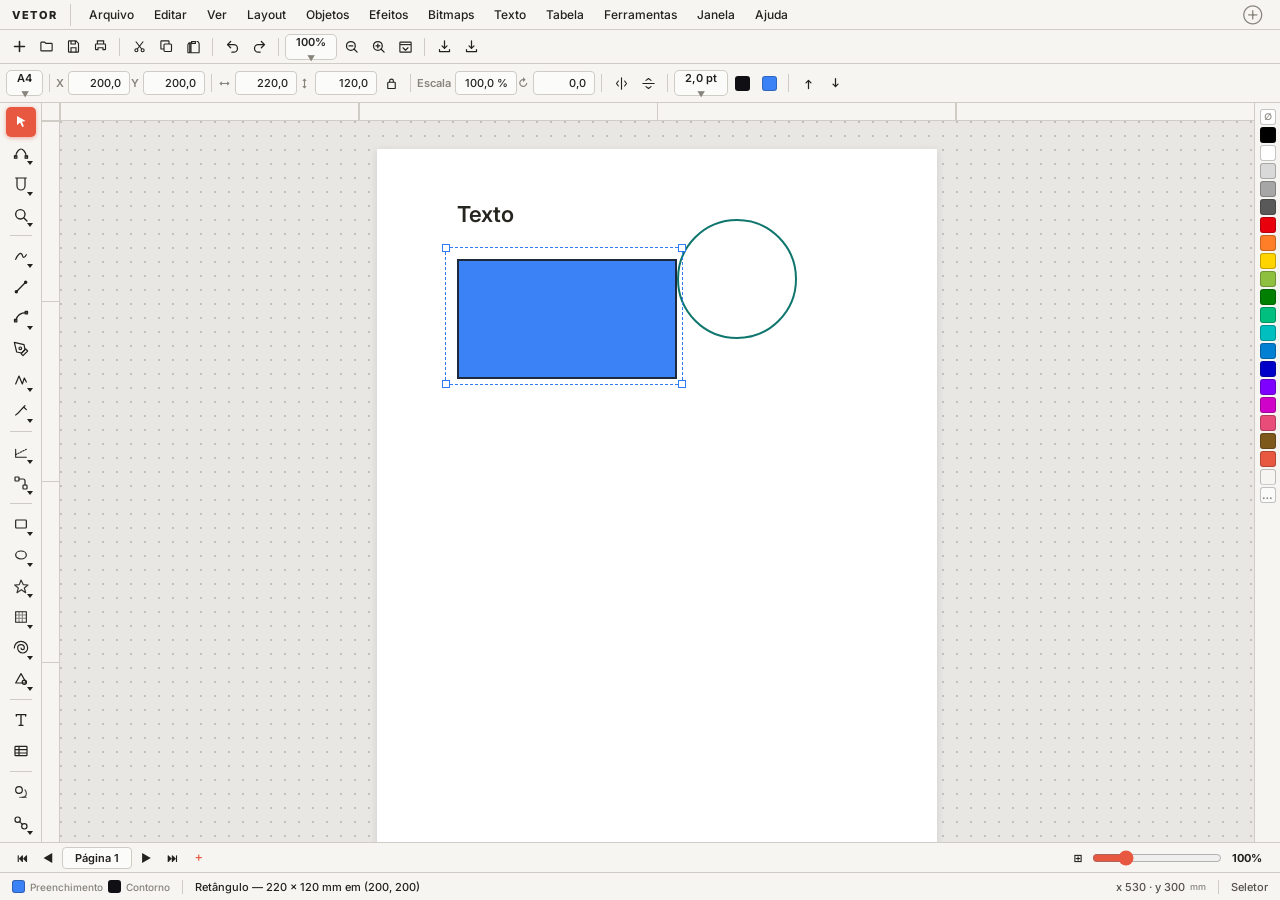
==== commit 13f977f0: "Toolbox com grupos e nomes oficiais do CorelDRAW (fonte: ajuda Corel produto, PT-BR) - 27 botões em " ====
--- a/editor.html
+++ b/editor.html
@@ -7,7 +7,7 @@
     <title>VETOR — Editor</title>
     <link href="https://fonts.googleapis.com/css2?family=Inter:wght@400;500;600;700;800&display=swap" rel="stylesheet">
     <link rel="icon" type="image/svg+xml" href="favicon.svg">
-    <link rel="stylesheet" href="assets/css/styles.css">
+    <link rel="stylesheet" href="assets/css/styles.css?v=2">
 </head>
 <body>
 
@@ -83,34 +83,56 @@
     <!-- ══════════ CORPO: TOOLBOX / SUPERFÍCIE / PALETA ══════════ -->
     <div class="corpo-corel">
 
-        <!-- Toolbox vertical -->
+        <!-- Toolbox vertical — grupos/nomes conforme a ajuda oficial do CorelDRAW -->
         <div class="toolbox" role="toolbar" aria-label="Caixa de ferramentas">
-            <button class="tx ativa" title="Seletor (V)"><svg viewBox="0 0 24 24" fill="currentColor"><path d="M6 3l13 7.5-5.6 1.2 3 6.6-2.6 1.2-3-6.7L6 16.6z"/></svg></button>
-            <button class="tx" title="Forma (F10) — editar nós"><svg viewBox="0 0 24 24" fill="none" stroke="currentColor" stroke-width="1.8"><path d="M4 18C4 10 10 6 12 6s8 4 8 12" stroke-linecap="round"/><rect x="2.2" y="16.2" width="3.6" height="3.6"/><rect x="18.2" y="16.2" width="3.6" height="3.6"/></svg><i class="fly"></i></button>
-            <button class="tx" title="Cortar (C)"><svg viewBox="0 0 24 24" fill="none" stroke="currentColor" stroke-width="1.8"><path d="M6 3v12a6 6 0 0 0 12 0V3M4 3h8M12 3h8" stroke-linecap="round"/></svg></button>
-            <button class="tx" title="Zoom (Z)"><svg viewBox="0 0 24 24" fill="none" stroke="currentColor" stroke-width="2" stroke-linecap="round"><circle cx="11" cy="11" r="7"/><path d="M21 21l-5-5"/></svg><i class="fly"></i></button>
-            <span class="tx-sep"></span>
-            <button class="tx" title="Mão livre"><svg viewBox="0 0 24 24" fill="none" stroke="currentColor" stroke-width="1.8"><path d="M4 17c3-8 7-10 9-8s1 5 3 5 3-2 4-4" stroke-linecap="round"/></svg></button>
-            <button class="tx" title="Linha de 2 pontos"><svg viewBox="0 0 24 24" stroke="currentColor" stroke-width="2" stroke-linecap="round"><path d="M5 19L19 5"/><circle cx="5" cy="19" r="1.6" fill="currentColor"/><circle cx="19" cy="5" r="1.6" fill="currentColor"/></svg></button>
-            <button class="tx" title="Caneta Bézier"><svg viewBox="0 0 24 24" fill="none" stroke="currentColor" stroke-width="1.8" stroke-linecap="round" stroke-linejoin="round"><path d="M12 19l7-7 3 3-7 7z"/><path d="M18 13l-1.5-7.5L2 2l3.5 14.5L13 18z"/><circle cx="11" cy="11" r="2"/></svg><i class="fly"></i></button>
-            <button class="tx" title="Mídia artística"><svg viewBox="0 0 24 24" fill="none" stroke="currentColor" stroke-width="1.8" stroke-linecap="round"><path d="M4 18c4-2 8-8 12-12m0 0l4 4M16 6l2-2"/></svg></button>
-            <button class="tx" title="Cotas"><svg viewBox="0 0 24 24" fill="none" stroke="currentColor" stroke-width="1.6" stroke-linecap="round"><path d="M4 8v12h16"/><path d="M4 16l16-8" stroke-dasharray="2 2"/></svg><i class="fly"></i></button>
-            <button class="tx" title="Conectores"><svg viewBox="0 0 24 24" fill="none" stroke="currentColor" stroke-width="1.8"><rect x="3" y="3" width="6" height="6" rx="1"/><rect x="15" y="15" width="6" height="6" rx="1"/><path d="M9 6h6a3 3 0 0 1 3 3v6" stroke-linecap="round"/></svg><i class="fly"></i></button>
-            <span class="tx-sep"></span>
+            <!-- Ferramentas Seleção -->
+            <button class="tx ativa" title="Seleção (V) — selecionar, dimensionar, inclinar e girar objetos"><svg viewBox="0 0 24 24" fill="currentColor"><path d="M6 3l13 7.5-5.6 1.2 3 6.6-2.6 1.2-3-6.7L6 16.6z"/></svg></button>
+            <!-- Ferramentas Editar forma -->
+            <button class="tx" title="Forma (F10) — editar a forma dos objetos"><svg viewBox="0 0 24 24" fill="none" stroke="currentColor" stroke-width="1.8"><path d="M4 18C4 10 10 6 12 6s8 4 8 12" stroke-linecap="round"/><rect x="2.2" y="16.2" width="3.6" height="3.6"/><rect x="18.2" y="16.2" width="3.6" height="3.6"/></svg><i class="fly"></i></button>
+            <!-- Ferramentas Cortar -->
+            <button class="tx" title="Cortar (C) — remover áreas indesejadas"><svg viewBox="0 0 24 24" fill="none" stroke="currentColor" stroke-width="1.8"><path d="M6 3v12a6 6 0 0 0 12 0V3M4 3h8M12 3h8" stroke-linecap="round"/></svg><i class="fly"></i></button>
+            <!-- Ferramentas Zoom -->
+            <button class="tx" title="Zoom (Z) — alterar o nível de ampliação"><svg viewBox="0 0 24 24" fill="none" stroke="currentColor" stroke-width="2" stroke-linecap="round"><circle cx="11" cy="11" r="7"/><path d="M21 21l-5-5"/></svg><i class="fly"></i></button>
+            <span class="tx-sep"></span>
+            <!-- Ferramentas Curva -->
+            <button class="tx" title="Mão livre — desenhar curvas e segmentos de linha únicos"><svg viewBox="0 0 24 24" fill="none" stroke="currentColor" stroke-width="1.8"><path d="M4 17c3-8 7-10 9-8s1 5 3 5 3-2 4-4" stroke-linecap="round"/></svg><i class="fly"></i></button>
+            <button class="tx" title="Linha de 2 pontos — segmento de linha reta"><svg viewBox="0 0 24 24" stroke="currentColor" stroke-width="2" stroke-linecap="round"><path d="M5 19L19 5"/><circle cx="5" cy="19" r="1.6" fill="currentColor"/><circle cx="19" cy="5" r="1.6" fill="currentColor"/></svg></button>
+            <button class="tx" title="Bézier (B) — desenhar curvas, um segmento de cada vez"><svg viewBox="0 0 24 24" fill="none" stroke="currentColor" stroke-width="1.8" stroke-linecap="round" stroke-linejoin="round"><path d="M4 16C6 8 12 4 20 4"/><rect x="2.2" y="14.2" width="3.6" height="3.6"/><rect x="18.2" y="2.2" width="3.6" height="3.6"/></svg><i class="fly"></i></button>
+            <button class="tx" title="Caneta (P) — desenhar curvas, um segmento por vez"><svg viewBox="0 0 24 24" fill="none" stroke="currentColor" stroke-width="1.8" stroke-linecap="round" stroke-linejoin="round"><path d="M12 19l7-7 3 3-7 7z"/><path d="M18 13l-1.5-7.5L2 2l3.5 14.5L13 18z"/><circle cx="11" cy="11" r="2"/></svg></button>
+            <button class="tx" title="Polilinha — desenhar linhas e curvas no modo de visualização"><svg viewBox="0 0 24 24" fill="none" stroke="currentColor" stroke-width="1.8" stroke-linecap="round" stroke-linejoin="round"><path d="M4 18L9 6l5 12 3-9 3 6" /></svg><i class="fly"></i></button>
+            <!-- Ferramenta Mídia artística -->
+            <button class="tx" title="Mídia artística — Predefinição, Pincel, Espalhador, Caligráfico e Pressão"><svg viewBox="0 0 24 24" fill="none" stroke="currentColor" stroke-width="1.8" stroke-linecap="round"><path d="M4 18c4-2 8-8 12-12m0 0l4 4M16 6l2-2"/></svg><i class="fly"></i></button>
+            <span class="tx-sep"></span>
+            <!-- Ferramentas Dimensão -->
+            <button class="tx" title="Dimensão — linhas de dimensão paralela, horizontal/vertical, angular e de segmento"><svg viewBox="0 0 24 24" fill="none" stroke="currentColor" stroke-width="1.6" stroke-linecap="round"><path d="M4 8v12h16"/><path d="M4 16l16-8" stroke-dasharray="2 2"/></svg><i class="fly"></i></button>
+            <!-- Ferramentas Conector -->
+            <button class="tx" title="Conector — linha reta, ângulo reto, redondo e editar ancoragem"><svg viewBox="0 0 24 24" fill="none" stroke="currentColor" stroke-width="1.8"><rect x="3" y="3" width="6" height="6" rx="1"/><rect x="15" y="15" width="6" height="6" rx="1"/><path d="M9 6h6a3 3 0 0 1 3 3v6" stroke-linecap="round"/></svg><i class="fly"></i></button>
+            <span class="tx-sep"></span>
+            <!-- Ferramentas Retângulo / Elipse / Objeto -->
             <button class="tx" title="Retângulo (F6)"><svg viewBox="0 0 24 24" fill="none" stroke="currentColor" stroke-width="1.8"><rect x="4" y="6" width="16" height="12" rx="1"/></svg><i class="fly"></i></button>
             <button class="tx" title="Elipse (F7)"><svg viewBox="0 0 24 24" fill="none" stroke="currentColor" stroke-width="1.8"><ellipse cx="12" cy="12" rx="8" ry="6"/></svg><i class="fly"></i></button>
-            <button class="tx" title="Polígono (Y)"><svg viewBox="0 0 24 24" fill="none" stroke="currentColor" stroke-width="1.8" stroke-linejoin="round"><path d="M12 3l3.5 7 7 .5-5.5 4.5 2 7-6.5-4.5L6 22l2-7-5.5-4.5 7-.5z" opacity=".9"/></svg><i class="fly"></i></button>
-            <button class="tx" title="Grade (A)"><svg viewBox="0 0 24 24" fill="none" stroke="currentColor" stroke-width="1.6"><path d="M4 4h16v16H4z"/><path d="M4 9h16M4 14h16M9 4v16M14 4v16" opacity=".55"/></svg><i class="fly"></i></button>
-            <button class="tx" title="Formas básicas"><svg viewBox="0 0 24 24" fill="none" stroke="currentColor" stroke-width="1.8" stroke-linejoin="round"><path d="M4 18L12 4l8 14z"/><circle cx="17" cy="17" r="3.2"/></svg><i class="fly"></i></button>
-            <span class="tx-sep"></span>
-            <button class="tx" title="Texto (F8)"><svg viewBox="0 0 24 24" fill="none" stroke="currentColor" stroke-width="2" stroke-linecap="round"><path d="M5 6V4h14v2M12 4v16M9 20h6"/></svg></button>
-            <button class="tx" title="Tabela"><svg viewBox="0 0 24 24" fill="none" stroke="currentColor" stroke-width="1.8"><rect x="3" y="5" width="18" height="14" rx="1"/><path d="M3 10h18M3 15h18M9 5v14"/></svg></button>
-            <span class="tx-sep"></span>
+            <button class="tx" title="Polígono (Y) — estrelas e polígonos simétricos"><svg viewBox="0 0 24 24" fill="none" stroke="currentColor" stroke-width="1.8" stroke-linejoin="round"><path d="M12 3l3.5 7 7 .5-5.5 4.5 2 7-6.5-4.5L6 22l2-7-5.5-4.5 7-.5z" opacity=".9"/></svg><i class="fly"></i></button>
+            <button class="tx" title="Papel gráfico — grade de linhas"><svg viewBox="0 0 24 24" fill="none" stroke="currentColor" stroke-width="1.6"><path d="M4 4h16v16H4z"/><path d="M4 9h16M4 14h16M9 4v16M14 4v16" opacity=".55"/></svg><i class="fly"></i></button>
+            <button class="tx" title="Espiral"><svg viewBox="0 0 24 24" fill="none" stroke="currentColor" stroke-width="1.8" stroke-linecap="round"><path d="M12 12a2.5 2.5 0 1 0 5 0 5 5 0 1 0-10 0 7.5 7.5 0 1 0 15 0 10 10 0 1 0-20 0"/></svg><i class="fly"></i></button>
+            <button class="tx" title="Formas básicas — hexagrama, rosto sorridente, triângulo retângulo…"><svg viewBox="0 0 24 24" fill="none" stroke="currentColor" stroke-width="1.8" stroke-linejoin="round"><path d="M4 18L12 4l8 14z"/><circle cx="17" cy="17" r="3.2"/></svg><i class="fly"></i></button>
+            <span class="tx-sep"></span>
+            <!-- Ferramentas de Texto e Tabela -->
+            <button class="tx" title="Texto (F8) — texto artístico ou de parágrafo"><svg viewBox="0 0 24 24" fill="none" stroke="currentColor" stroke-width="2" stroke-linecap="round"><path d="M5 6V4h14v2M12 4v16M9 20h6"/></svg></button>
+            <button class="tx" title="Tabela — desenhar e editar tabelas"><svg viewBox="0 0 24 24" fill="none" stroke="currentColor" stroke-width="1.8"><rect x="3" y="5" width="18" height="14" rx="1"/><path d="M3 10h18M3 15h18M9 5v14"/></svg></button>
+            <span class="tx-sep"></span>
+            <!-- Ferramentas interativas -->
+            <button class="tx" title="Sombreamento — aplicar um sombreamento"><svg viewBox="0 0 24 24" fill="none" stroke="currentColor" stroke-width="1.8" stroke-linecap="round"><circle cx="9" cy="9" r="5"/><path d="M14 20c3 0 6-2 6-6 0-2-1-4-2-5" opacity=".8"/><path d="M10 20h10" opacity=".6"/></svg></button>
+            <button class="tx" title="Mistura — misturar dois objetos"><svg viewBox="0 0 24 24" fill="none" stroke="currentColor" stroke-width="1.8"><circle cx="7" cy="7" r="4"/><circle cx="17" cy="17" r="4"/><path d="M9.5 9.5L14.5 14.5" stroke-dasharray="2 2" stroke-linecap="round"/></svg><i class="fly"></i></button>
+            <button class="tx" title="Transparência — aplicar transparências aos objetos"><svg viewBox="0 0 24 24" fill="none" stroke="currentColor" stroke-width="1.8"><rect x="4" y="4" width="16" height="16" rx="1"/><path d="M4 20L20 4" stroke-linecap="round" opacity=".5"/><path d="M10 20l10-10v10z" fill="currentColor" opacity=".35" stroke="none"/></svg></button>
+            <span class="tx-sep"></span>
+            <!-- Ferramentas Conta-gotas -->
+            <button class="tx" title="Conta-gotas de cores (I) — copiar uma cor de um objeto"><svg viewBox="0 0 24 24" fill="none" stroke="currentColor" stroke-width="1.8" stroke-linecap="round" stroke-linejoin="round"><path d="M13 9l3 3 5-5a2.1 2.1 0 0 0-3-3l-5 5z"/><path d="M11 11l-6 6a2 2 0 0 0-.5.9L4 20l2.1-.5a2 2 0 0 0 .9-.5l6-6z"/></svg><i class="fly"></i></button>
+            <!-- Ferramentas Preenchimento interativo -->
             <button class="tx" title="Preenchimento interativo (G)"><svg viewBox="0 0 24 24" fill="none" stroke="currentColor" stroke-width="1.8"><rect x="4" y="4" width="16" height="16" rx="1"/><path d="M4 20L20 4" stroke-linecap="round"/><circle cx="17" cy="17" r="2" fill="currentColor" stroke="none"/><circle cx="7" cy="7" r="2" fill="currentColor" stroke="none"/></svg><i class="fly"></i></button>
-            <button class="tx" title="Transparência interativa"><svg viewBox="0 0 24 24" fill="none" stroke="currentColor" stroke-width="1.8"><rect x="4" y="4" width="16" height="16" rx="1"/><path d="M4 20L20 4" stroke-linecap="round" opacity=".5"/><path d="M10 20l10-10v10z" fill="currentColor" opacity=".35" stroke="none"/></svg></button>
-            <button class="tx" title="Conta-gotas (I)"><svg viewBox="0 0 24 24" fill="none" stroke="currentColor" stroke-width="1.8" stroke-linecap="round" stroke-linejoin="round"><path d="M13 9l3 3 5-5a2.1 2.1 0 0 0-3-3l-5 5z"/><path d="M11 11l-6 6a2 2 0 0 0-.5.9L4 20l2.1-.5a2 2 0 0 0 .9-.5l6-6z"/></svg><i class="fly"></i></button>
-            <span class="tx-sep"></span>
-            <button class="tx" title="Contorno (F12)"><svg viewBox="0 0 24 24" fill="none" stroke="currentColor" stroke-width="1.8"><rect x="5" y="5" width="14" height="14" rx="1" stroke-width="3.5"/></svg><i class="fly"></i></button>
+            <span class="tx-sep"></span>
+            <!-- Ferramentas Contorno / Preenchimento (flyouts de diálogo) -->
+            <button class="tx" title="Contorno (F12) — caneta de contorno e cor do contorno"><svg viewBox="0 0 24 24" fill="none" stroke="currentColor" stroke-width="1.8"><rect x="5" y="5" width="14" height="14" rx="1" stroke-width="3.5"/></svg><i class="fly"></i></button>
+            <button class="tx" title="Preenchimento — caixas de diálogo de preenchimento"><svg viewBox="0 0 24 24" fill="none" stroke="currentColor" stroke-width="1.8"><path d="M6.8 3.5h10.4L20 10l-8 10.5L4 10z" stroke-linejoin="round"/></svg><i class="fly"></i></button>
         </div>
 
         <!-- Superfície com réguas e página -->
